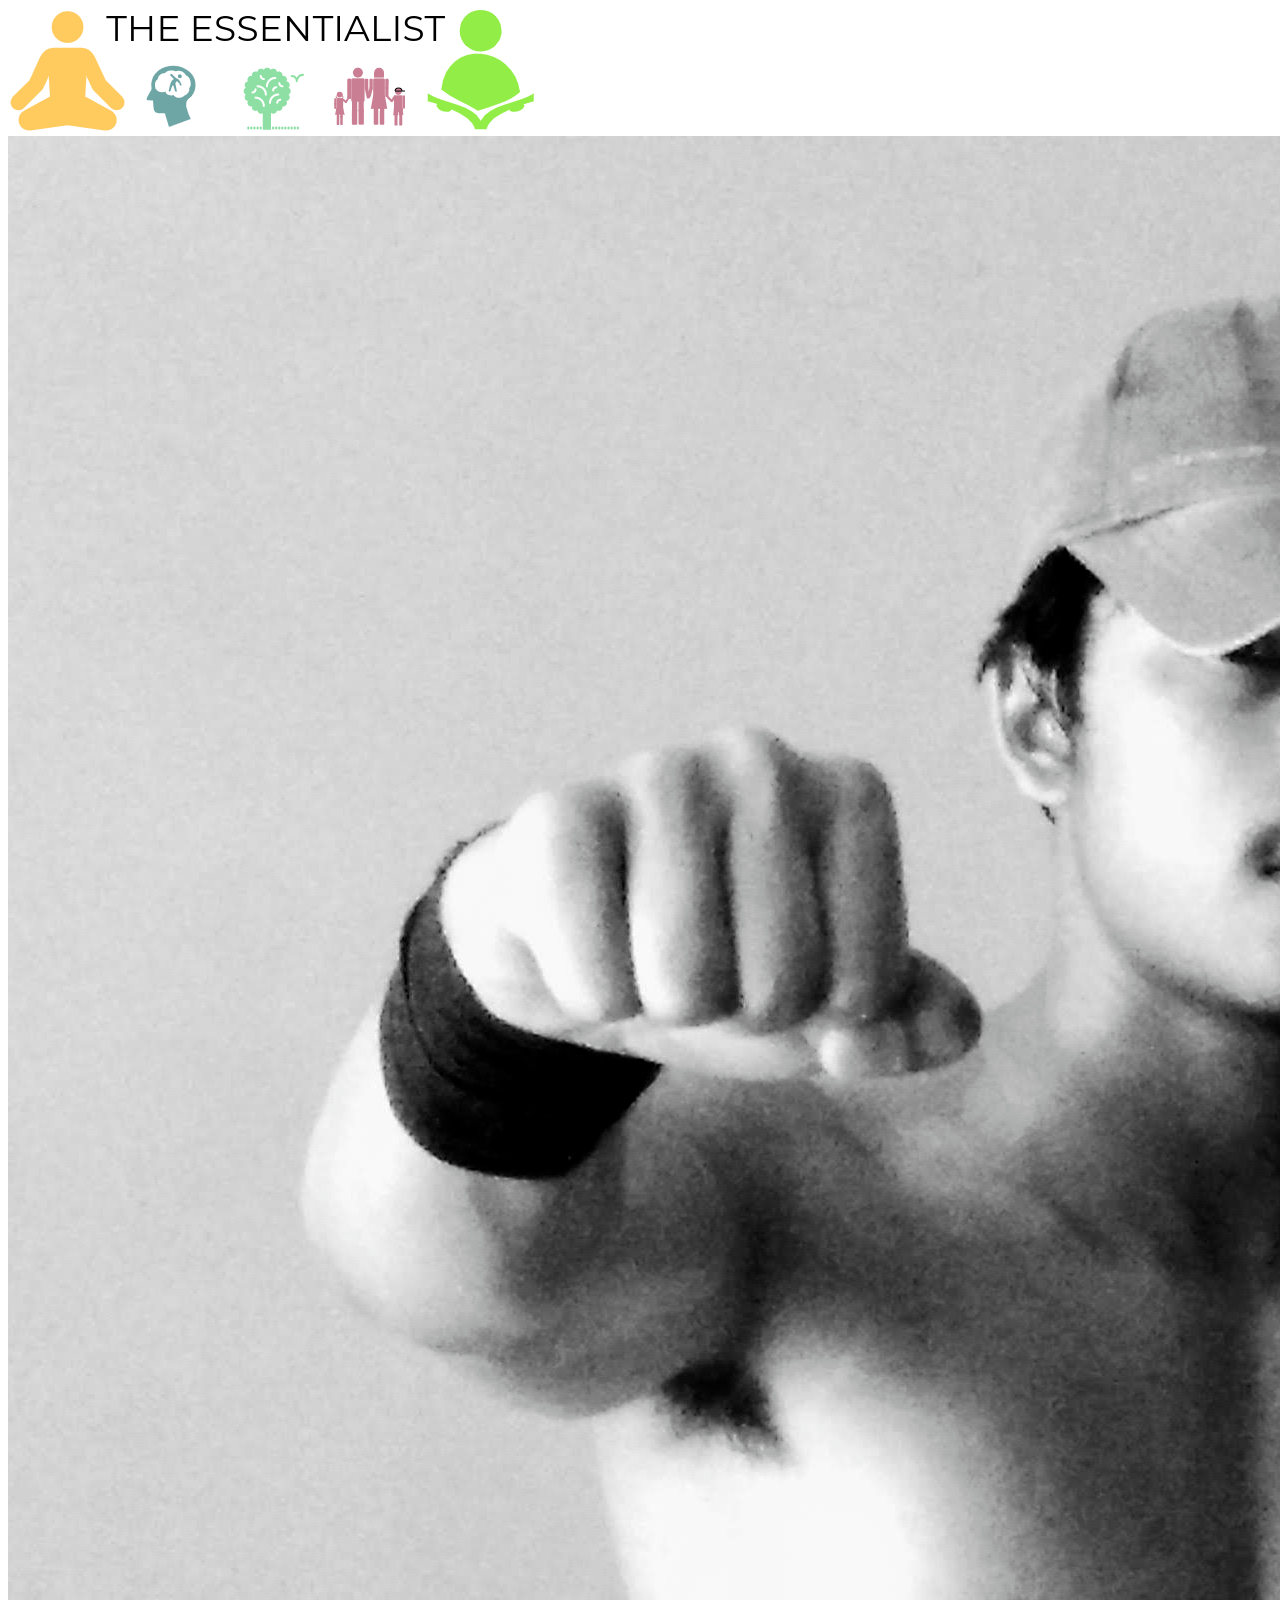
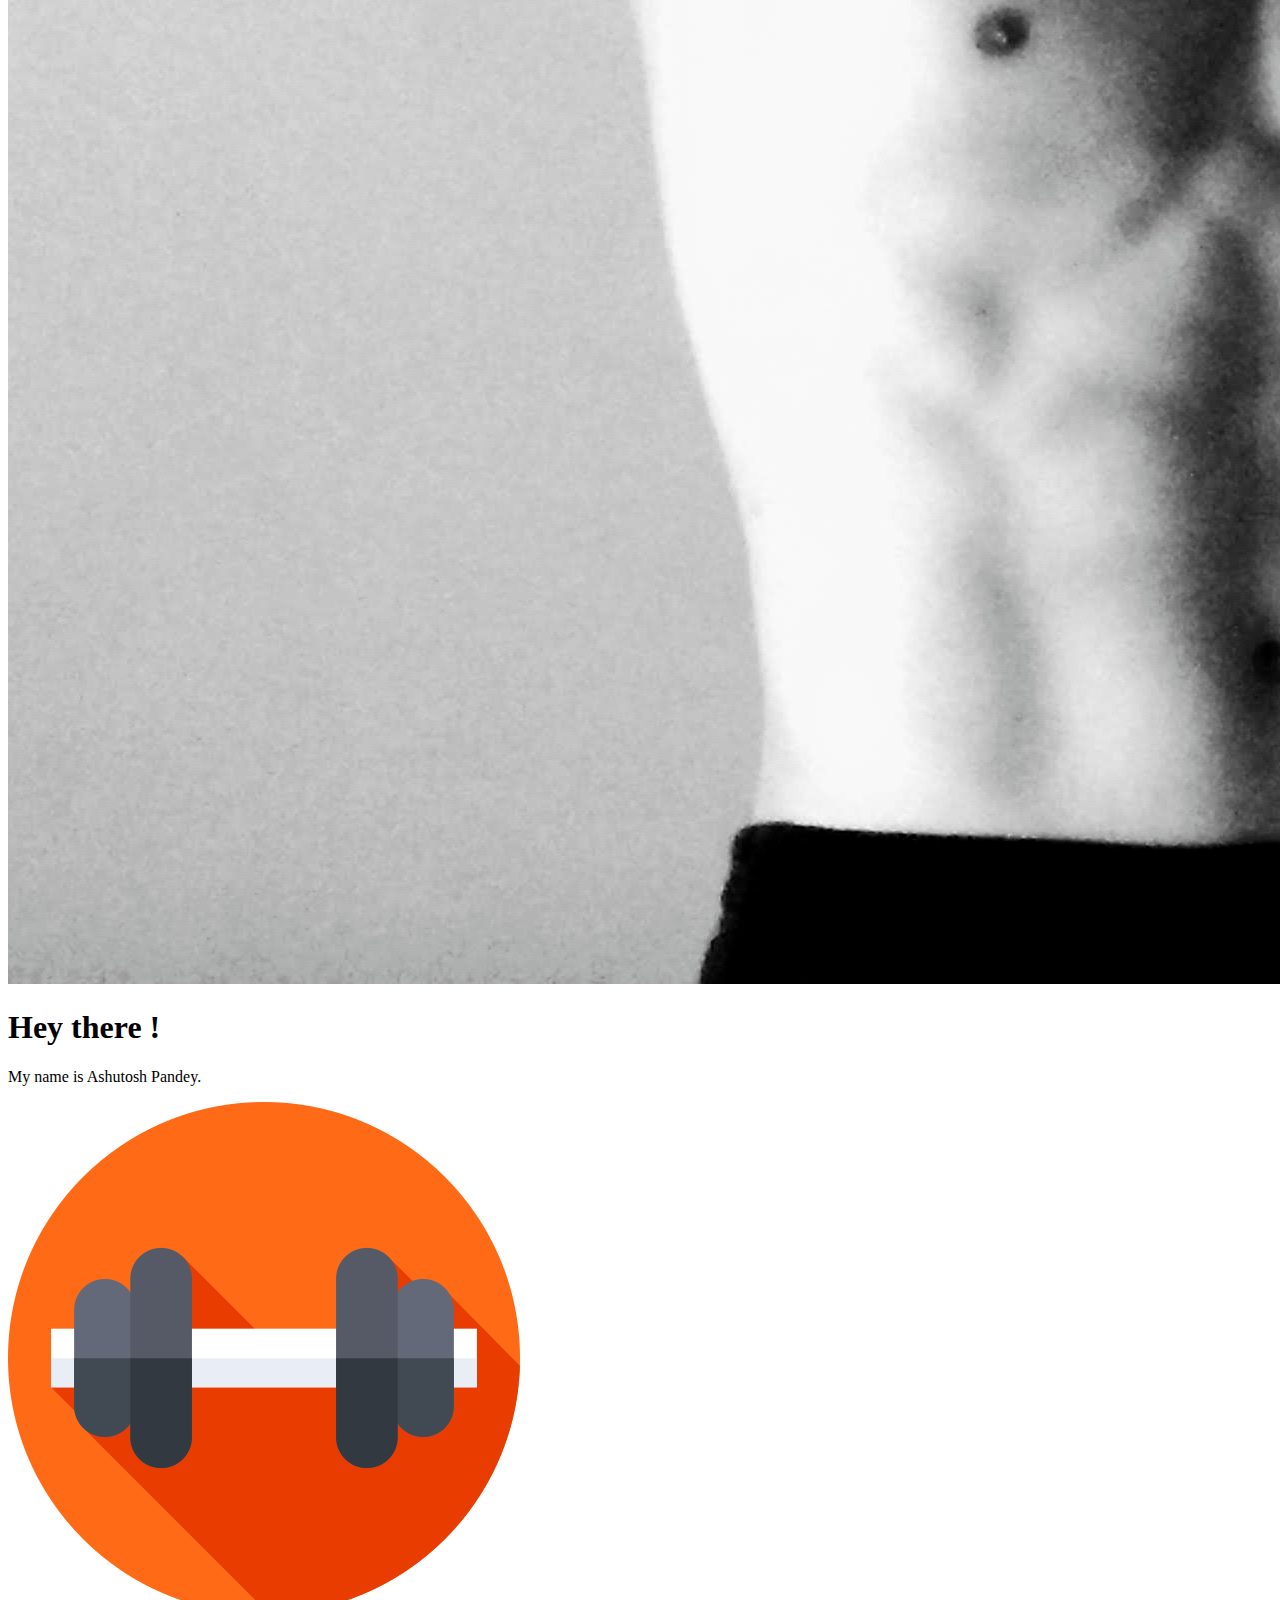
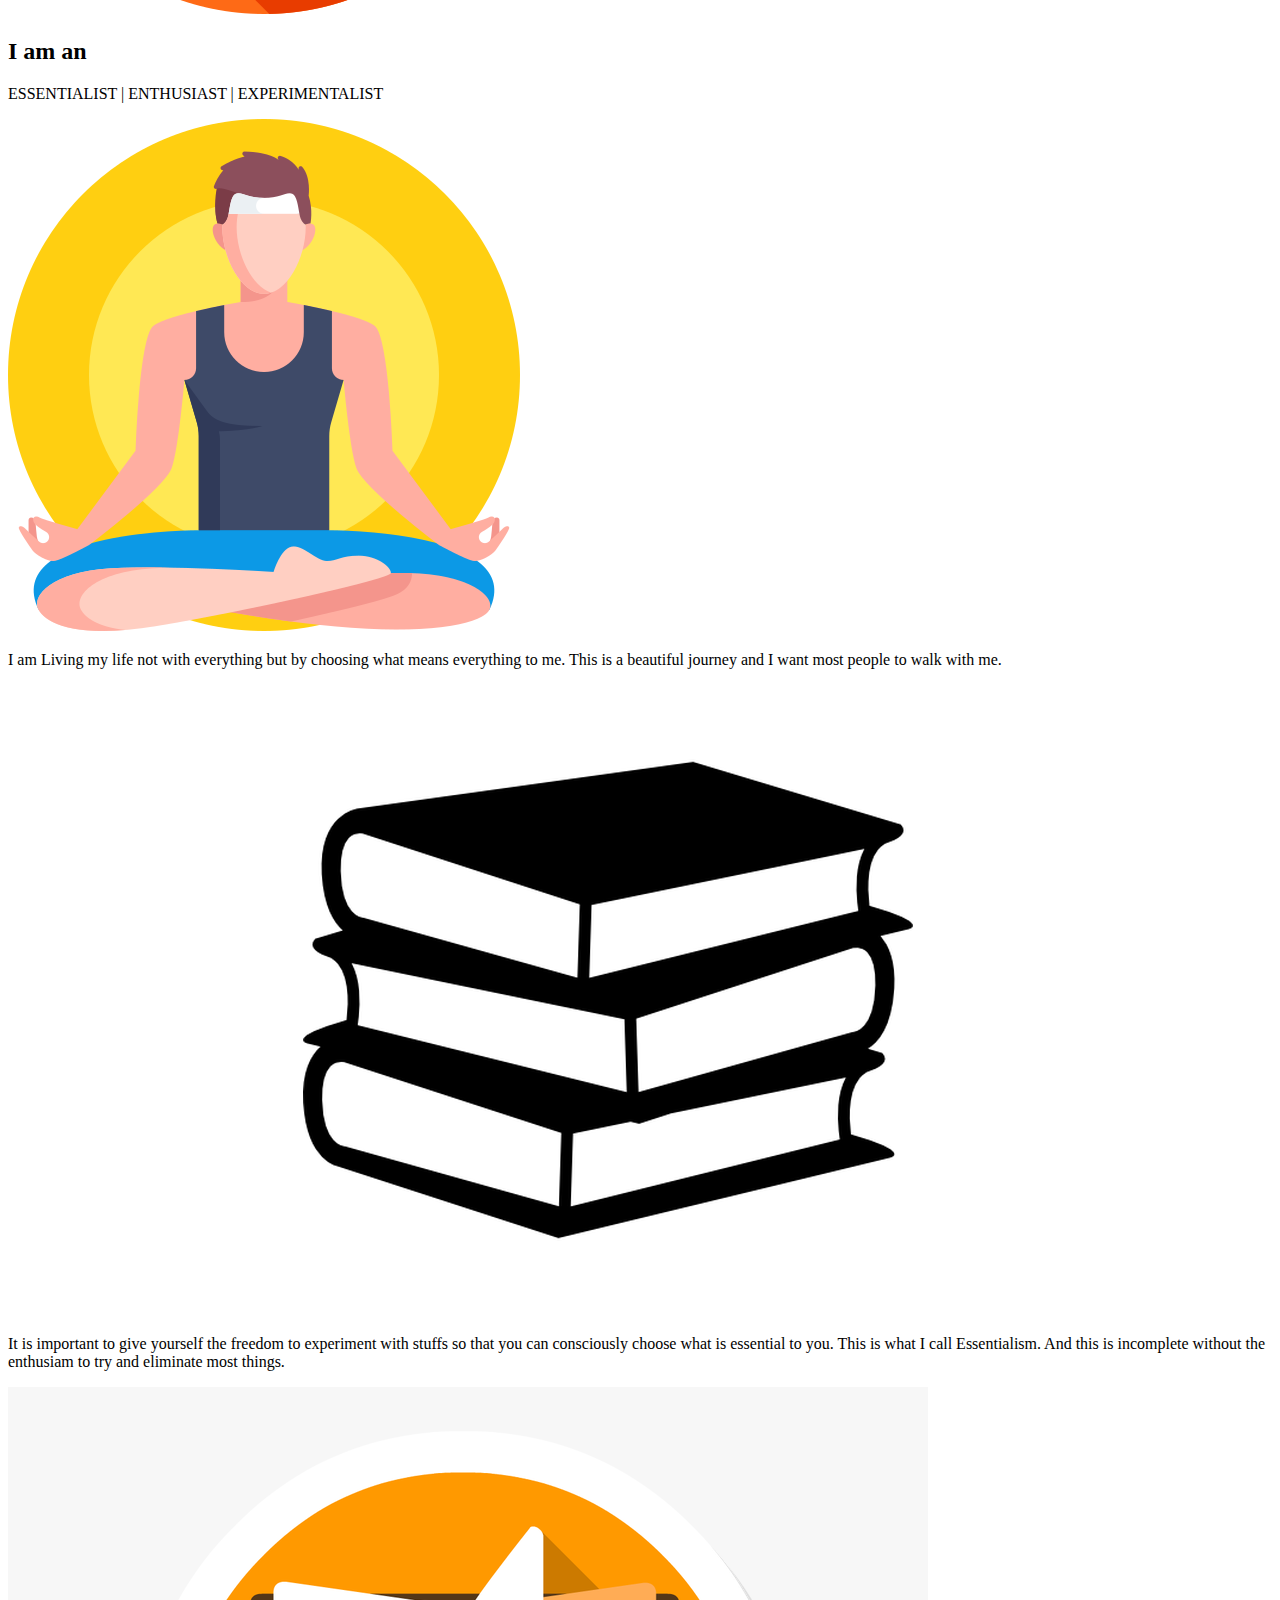
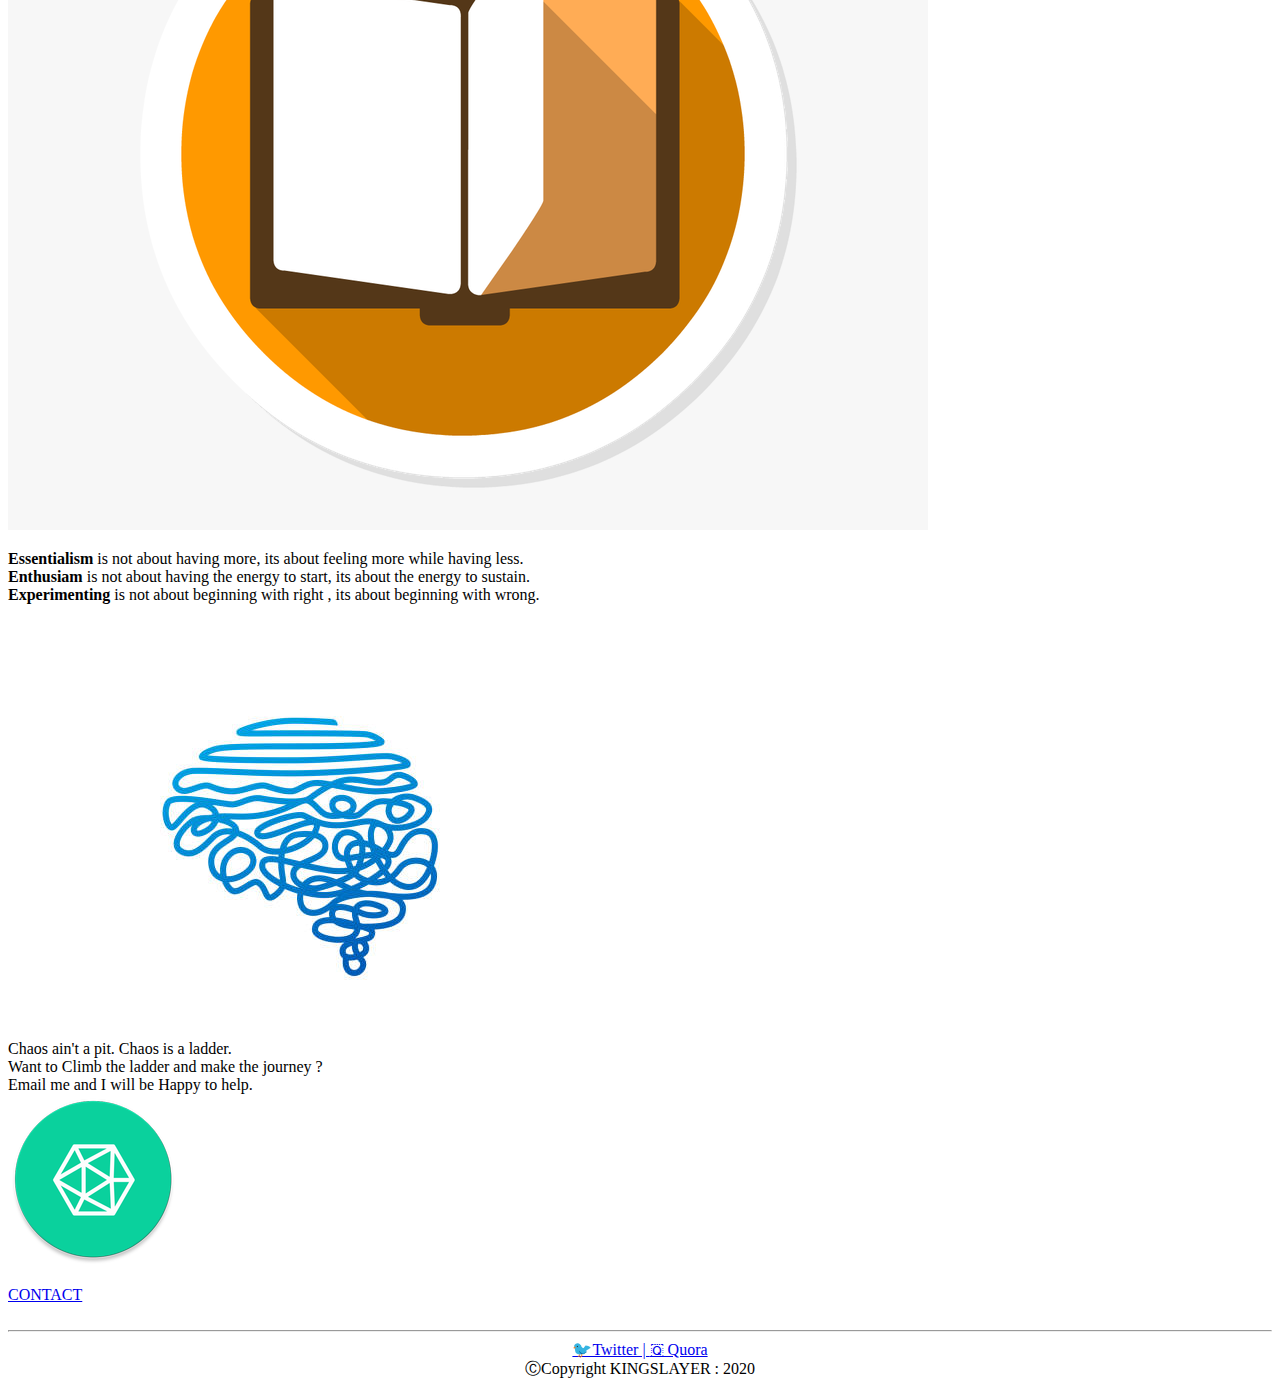
==== index.html @ 3e359995 "Add files via upload" ====
<!DOCTYPE html>
<html lang="en"  dir="ltr">
  <head>
    <meta charset="utf-8">
    <title>
      The Essentilalist
    </title>
    <link rel="stylesheet" href="CSS/EssentialistCss.css">
     <link rel="icon" href="favicon.ico">
  </head>
  <div class="header">
    <img class="h0 "src="EssentialistLOGO.png" alt="Logo">
  </div>

<div class="content">
  <img class="myimage"src="KINGSLAYER.png" alt="background">
    <h1 class="a1">Hey there !</h1>
    <p class="a2">
      My name is Ashutosh Pandey.
  </p>
    <img class="bg1"src="barbell.png" alt="background">
     <h2 class="b1">  I am an </h2>
     <p class="b2">
       ESSENTIALIST | ENTHUSIAST | EXPERIMENTALIST
     </p>
  <img class="bg2"src="man.png" alt="background">
    <p class="c1"> I am Living my life not with everything but by choosing what means everything to me.
      This is a beautiful journey and I want most people to walk with me.</p>
      <img class="bg3" src="books.png" alt="background" >
      <p class="c2">
        It is important to give yourself the freedom to experiment with stuffs so that you can consciously choose what
        is essential to you. This is what I call Essentialism. And this is incomplete without the enthusiam to try
        and eliminate most things.
      </p>
      <img class="bg4" src="journaling.png" alt="background" >
      <p class="d1">
        <strong>Essentialism</strong> is not about having more, its about feeling more while having less.<br>
        <strong>Enthusiam</strong> is not about having the energy to start, its about the energy to sustain.<br />
        <strong>Experimenting</strong> is not about beginning with right , its about beginning with wrong.<br>
      </p>
<img class="chaos" src="Ladder.jpg" />
<div class="chaosToLadder">Chaos ain't a pit. Chaos is a ladder.<br />
Want to Climb the ladder and make the journey ? <br />
Email me and I will be Happy to help.

</div>
<img class="ladder" src="Choas.png" />
</div>


<br>
<div > <a class="button" href="login.html">CONTACT</a>


</div>
<br />
<hr>
<div class="bottom">
  <center>
  <a id="Twitter" href="https://twitter.com/">🐦Twitter |  </a> <a id="Quora" href="https://www.quora.com/"> 🇶 Quora</a> <br />
    ⒸCopyright KINGSLAYER : 2020
  </center>


</div>
  <body>

  </body>
</html>
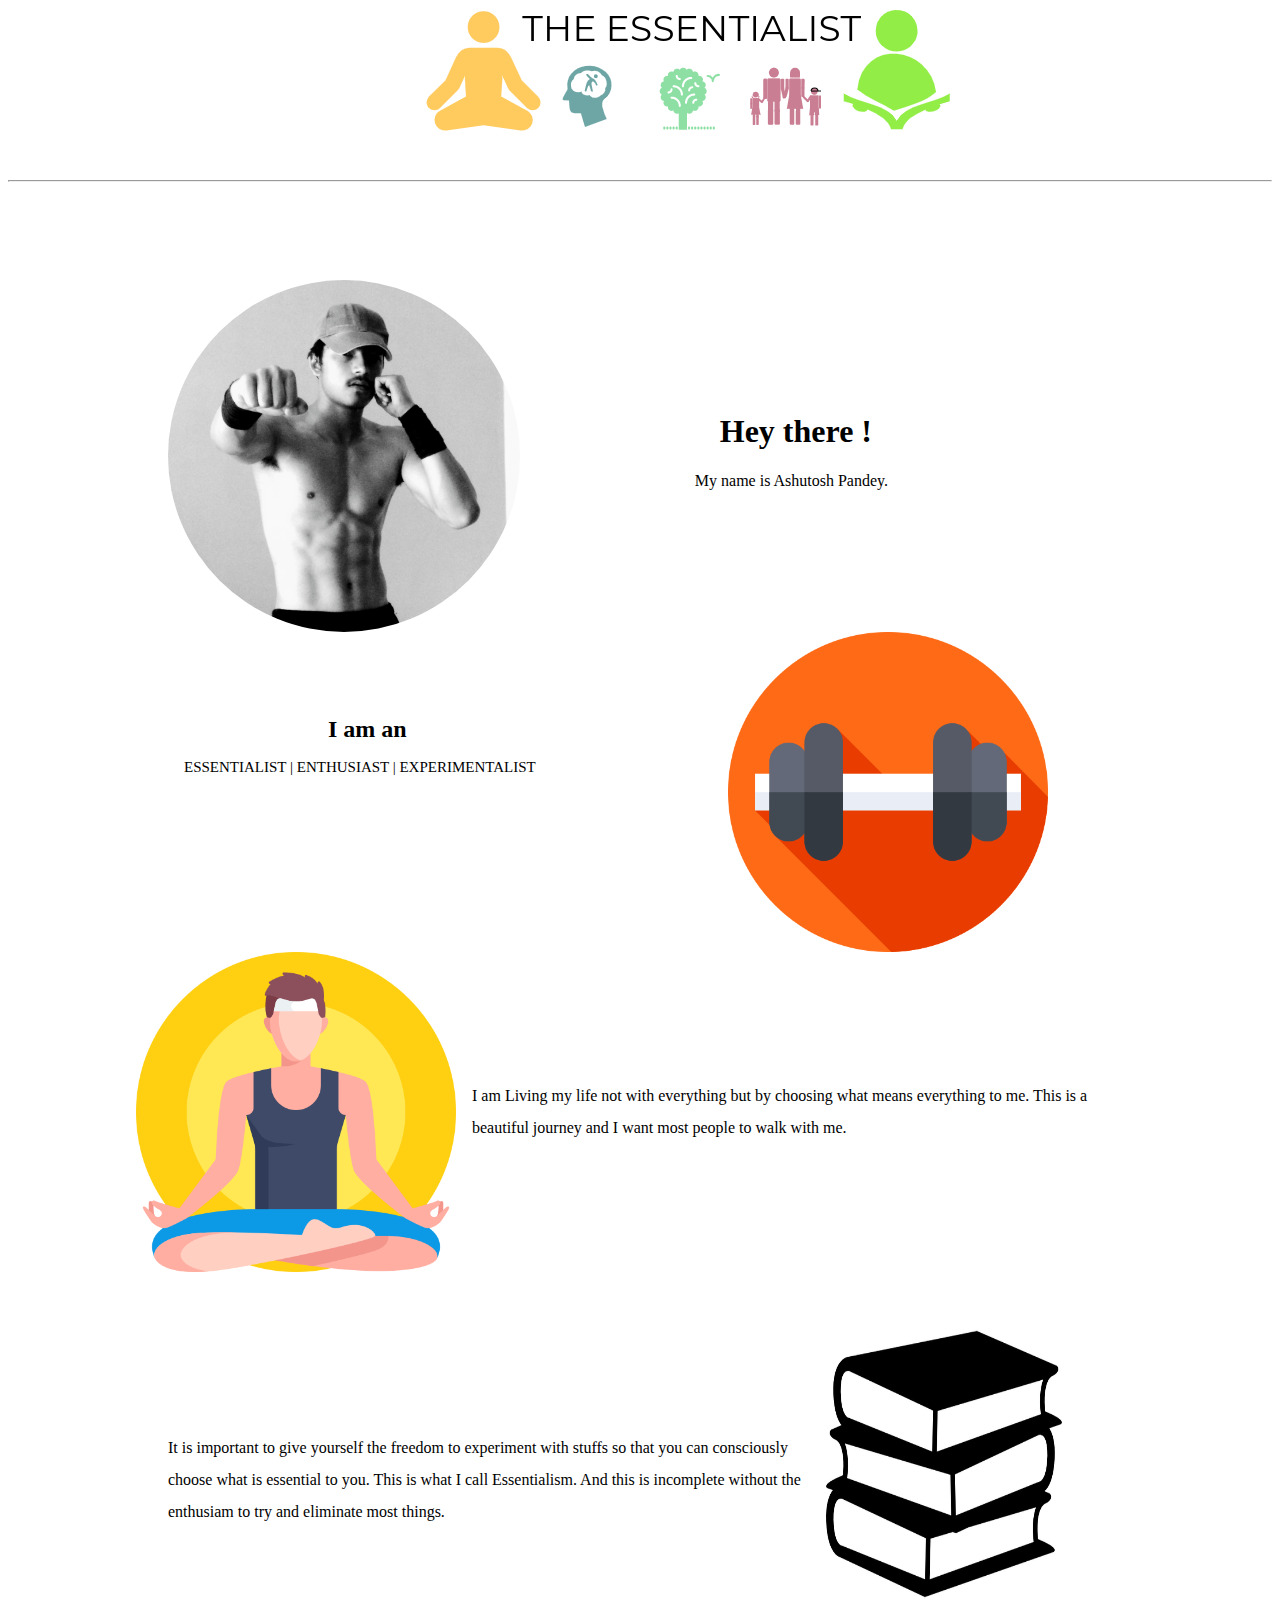
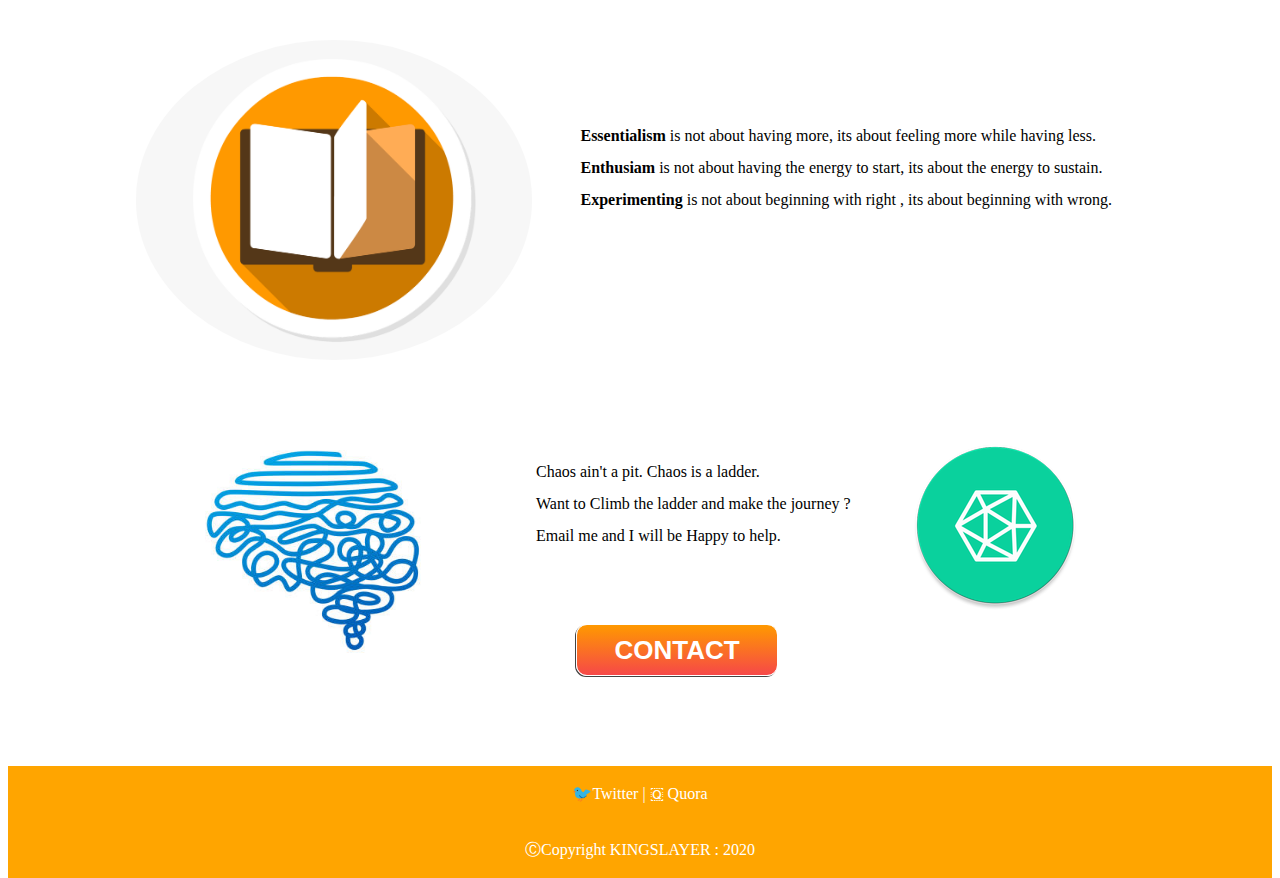
==== commit 934fe8dc: "Update index.html" ====
--- a/index.html
+++ b/index.html
@@ -5,7 +5,7 @@
     <title>
       The Essentilalist
     </title>
-    <link rel="stylesheet" href="CSS/EssentialistCss.css">
+    <link rel="stylesheet" href="/index.css">
      <link rel="icon" href="favicon.ico">
   </head>
   <div class="header">
--- a/index.css
+++ b/index.css
@@ -0,0 +1,215 @@
+.header{
+  background-color: white;
+
+      padding-right: 416px;
+      padding-left: 416px;
+      top: 0;
+      left: 0;
+}
+.content{
+  position: relative;
+background-color: #fbd59d;
+
+}
+
+
+.myimage{
+  position: absolute;
+  border-radius: 100%;
+
+  height: 22rem;
+  left: 10rem;
+top: 9rem;
+}
+.myimage:hover{
+
+ transform: scale(1.25);
+
+}
+.a1{
+  position: absolute;
+  right: 25rem;
+      top: 16rem;
+
+  }
+
+  .a2{
+    position: absolute;
+    right: 24rem;
+top: 20rem;
+    }
+    .a2:hover{
+       transform: scale(2);
+    }
+
+.bg1{
+position: absolute;
+height: 20rem;
+top: 31rem;
+right: 14rem;
+}
+
+.b1{
+  position: absolute;
+  left: 20rem;
+top: 35rem;
+
+}
+.b2{
+  position: absolute;
+  left: 11rem;
+top: 38rem;
+font-size: 15px;
+}
+.b2:hover{
+   transform: scale(1.75);
+}
+
+.bg2{
+position: absolute;
+left: 8rem;
+top: 51rem;
+height: 20rem;
+}
+
+.c1{
+  position: absolute;
+right: 10rem;
+  top: 58rem;
+  width: 40rem;
+  line-height: 2;
+}
+.c2{
+  line-height: 2;
+  position: absolute;
+  left: 10rem;
+  top: 80rem;
+  width: 40rem;
+
+}
+.bg3{
+  position: absolute;
+  right: 6rem;
+  border-radius: 100%;
+  height: 22rem;
+  width:29rem;
+  top: 72rem;
+}
+.d1{
+  position: absolute;
+  line-height: 2;
+
+  right: 10rem;
+  top:98rem;
+}
+.bg4{
+  position: absolute;
+  left: 8rem;
+border-radius: 100%;
+height: 20rem;
+top:94rem;
+
+}
+
+
+
+.chaos{  position: absolute;
+    border-radius: 100%;
+    height: 20rem;
+    left: 5rem;
+    top: 115rem;
+
+}
+.ladder{
+
+    position: absolute;
+  right: 12rem;
+
+  border-radius: 100%;
+
+  top: 119rem;
+}
+
+.chaosToLadder{
+  top: 120rem;
+line-height: 2;
+position: absolute;
+left: 33rem;
+}
+
+.button{
+  background:    #ff9900;
+  background:    linear-gradient(#ff9900, #f64848);
+  border:        1px solid #ffffff;
+  border-radius: 11px;
+  box-shadow:    -1px 1px #444444;
+  width:         200px;
+  height:        50px;
+  color:         #ffffff;
+  display:       inline-block;
+  font:          normal bold 26px/50px "Ubuntu", sans-serif;
+  text-align:    center;
+  position: absolute;
+    top: 139rem;
+    left: 36rem;
+    text-decoration:none;
+
+}
+.button:hover{
+  background: linear-gradient(#04a865, #1ac769);
+  color: white;
+}
+
+#Twitter{
+    text-decoration:none;
+    color: white;
+}
+#Quora{
+color: white;
+    text-decoration:none;
+}
+.bottom{
+  position: relative;
+  background-color:orange;
+  color: white;
+      top: 136rem;
+      line-height: 3.5;
+    }
+.MailIcon{
+  position: absolute;
+  height: 30rem;
+  width: inherit;
+  left: 27rem;
+  top:10rem;
+}
+.loginBody{
+
+  background-color: lightblue;
+  color: white;
+}
+.EmailDetails{
+  position: absolute;
+color: black;
+left: 33rem;
+    top: 46rem;
+    text-align: center;
+    line-height: 2;
+}
+.submitbutton{
+  background:    #04a865;
+background:    linear-gradient(#04a865, #1ac769);
+border-radius: 11px;
+box-shadow:    0 1px #444444;
+padding:       20px 45px;
+color:         #ffffff;
+display:       inline-block;
+font:          normal bold 26px/1 "Open Sans", sans-serif;
+text-align:    center;
+text-decoration: none;
+}
+.submitbutton:hover{
+  background:    linear-gradient(#04a865,#4eabe9);
+
+    background: #4eabe9;
+    color: white;
+}
